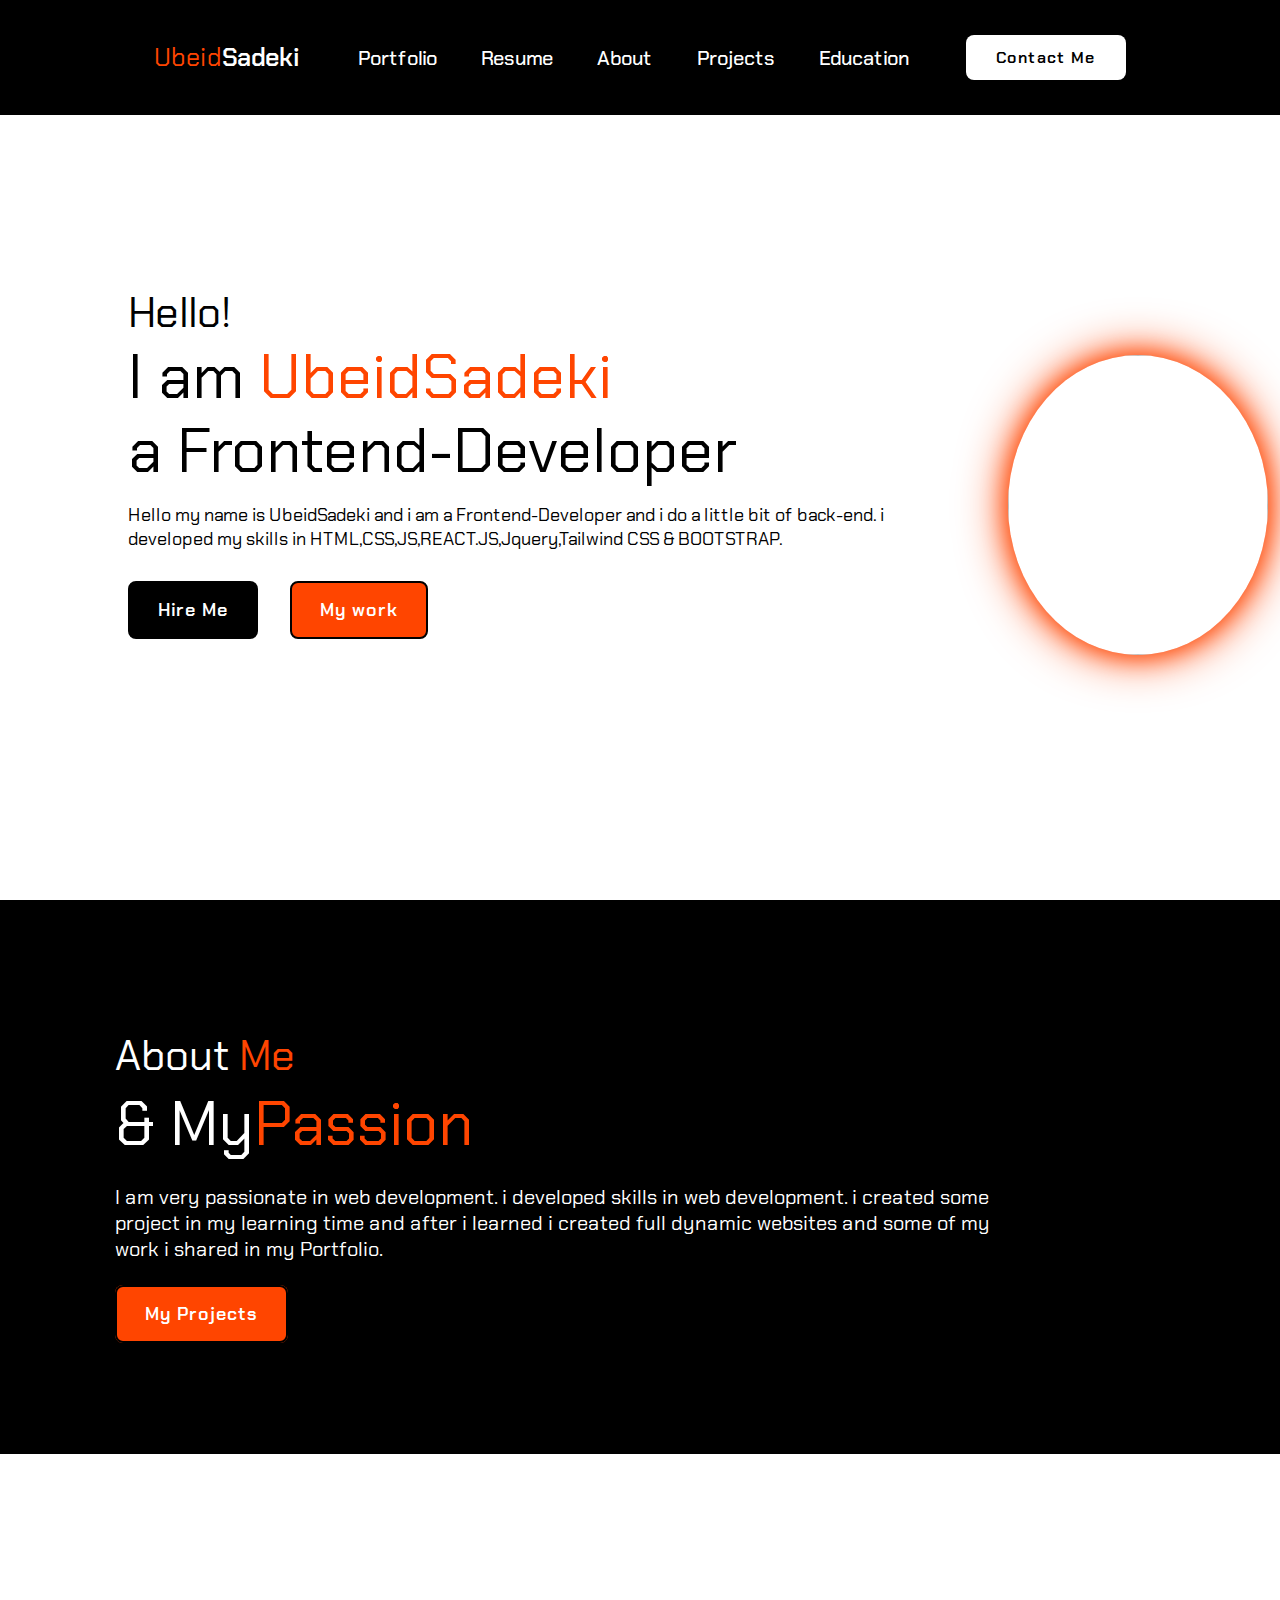
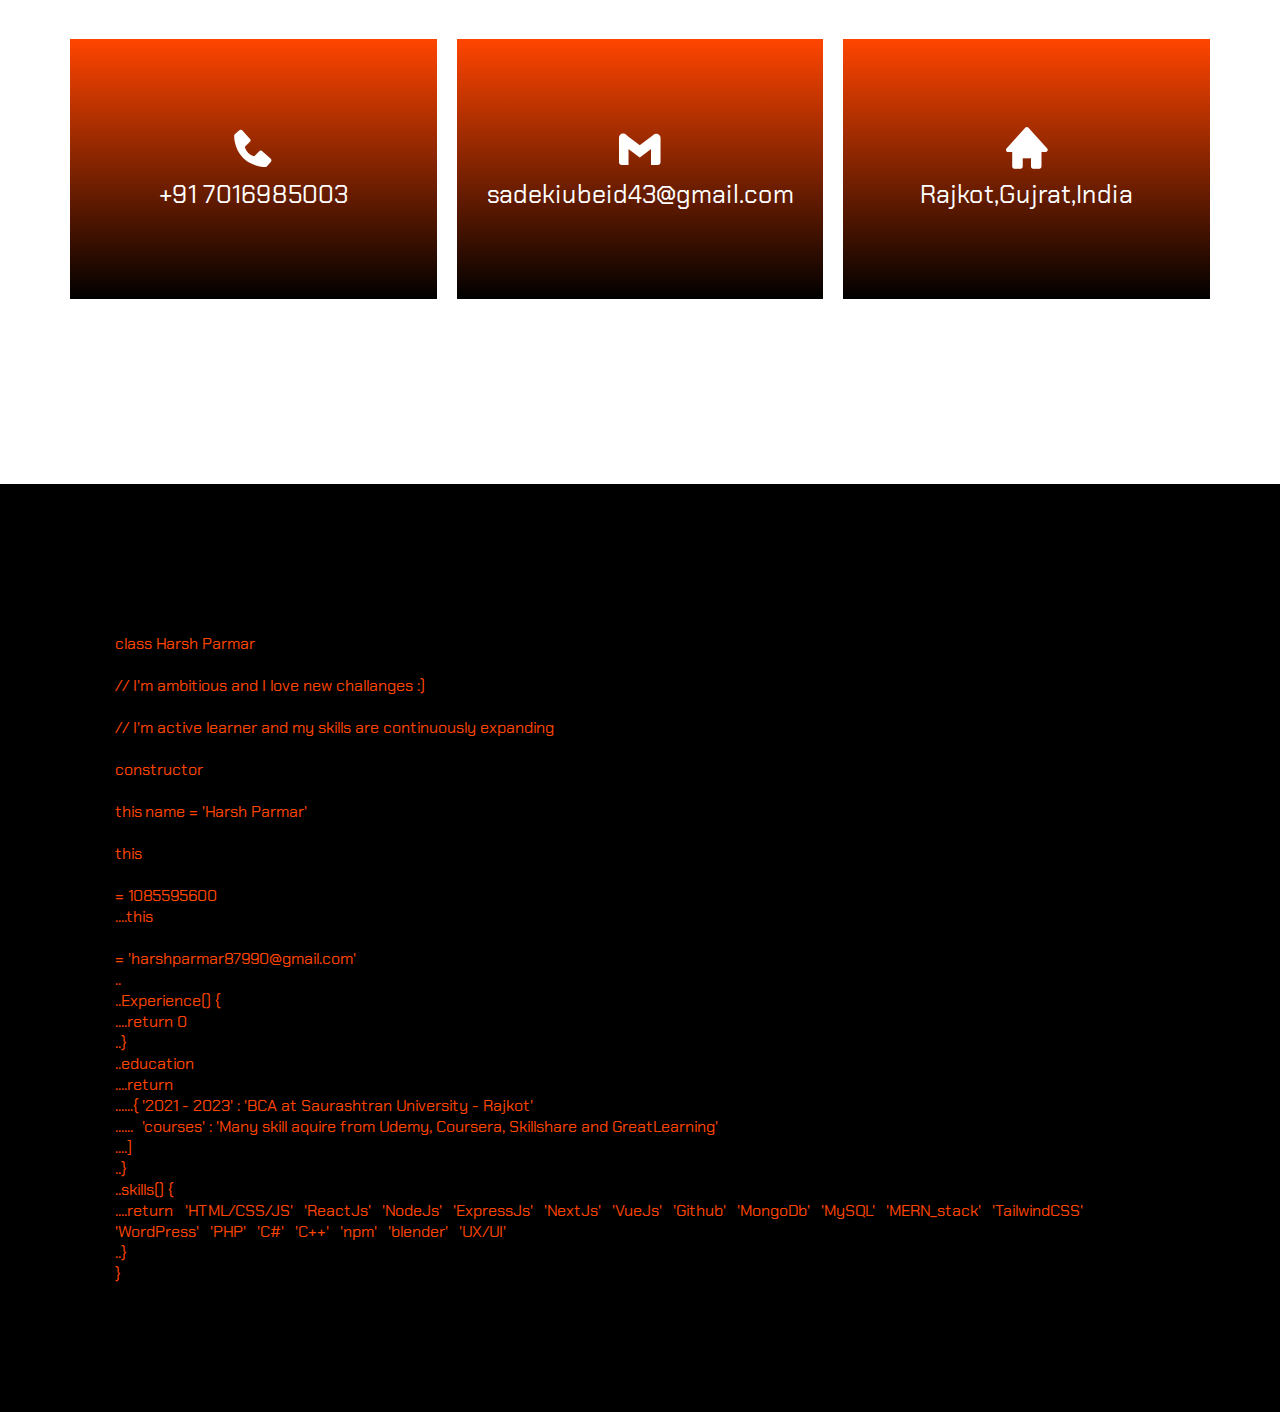
==== index.html @ cae88c16 "My Portfolio" ====
<!DOCTYPE html>
<html lang="en">
<head>
    <meta charset="UTF-8">
    <meta name="viewport" content="width=device-width, initial-scale=1.0">
    <title>My Portfolio</title>
    <link rel="stylesheet" href="style.css">
    <script src="index.js"></script>

<!-- google fonts link -->
    <link rel="preconnect" href="https://fonts.googleapis.com">
    <link rel="preconnect" href="https://fonts.gstatic.com" crossorigin>
    <link href="https://fonts.googleapis.com/css2?family=Chakra+Petch:ital,wght@0,300;0,400;0,500;0,600;0,700;1,300;1,400;1,500;1,600;1,700&family=M+PLUS+Rounded+1c&display=swap" rel="stylesheet">

<!-- Boxicons link for css -->
    <link href='https://unpkg.com/boxicons@2.1.4/css/boxicons.min.css' rel='stylesheet'>
</head>
<body>
 

<!-- header content -->
    <header class="header">
        

        <a href="#" class="logo"><span>Ubeid</span>Sadeki</a>

        <nav class="navbar">
            <a href="Index.html">Portfolio</a>
            <a href="#">Resume</a>
            <a href="#">About </a>
            <a href="#">Projects</a>
            <a href="#">Education</a>
        </nav>
            <a href="#contact-me"  class="contactme">Contact Me</a>
    </header>


<!-- Body content section 1 -->
    <section class="home">
        <div class="home-content">

            <h3>Hello!</h3>

            <h1>I am<span> UbeidSadeki <br></span> a Frontend-Developer</h1>

            <p>Hello my name is UbeidSadeki and i am a Frontend-Developer and i do a little bit of back-end. i developed my skills in HTML,CSS,JS,REACT.JS,Jquery,Tailwind CSS & BOOTSTRAP.  </p>


            <div class="btn-box">
                <button class="btn-1">Hire Me</button>
                <button class="btn-2">My work</button>
            </div>
            

            <div class="img-box">
                <img src="2222.jpg" alt="" >
            </div>

        </div>
    </section>
   
    
<!-- body content section 2 -->
    <section class="about">
            <div class="about-content">
                <h2 class="heading">About <span>Me</span></h2>
                <h3>& My<span>Passion</span></h3>

                <p>I am very passionate in web development. i developed skills in web development. i created some 
                    project in my learning time and after i learned i created full dynamic websites and some of my work i shared in my Portfolio.
                </p>

                <a href="#" class="btn-2">My Projects</a>
            </div>`
    </section>

<!-- body content section 3 -->
    <section id="contact">
 
       <div class="contact-info">
        <div class="card-icon"><i id="icon" class='bx bxs-phone'></i>
        <p>+91 7016985003</p></div>
        <div class="card-icon"><i id="icon" class='bx bxl-gmail'></i>
        <p>sadekiubeid43@gmail.com</p></div>
        <div class="card-icon"><i  id="icon" class='bx bxs-home'></i>
        <p>Rajkot,Gujrat,India </p></div>
       </div>
       

    </section>


<!-- footer content -->
    <!-- <footer class="footer">
    <div class="social">
        <a target="_blank" href="https://www.instagram.com/ubeid_sadeki99"><i class='bx bxl-instagram' ></i></a>
        <a target="_blank" href="https://www.facebook.com/ubeid.sadeki.180"><i class='bx bxl-facebook-circle' ></i></a>
        <a target="_blank" href="https://www.linkedin.com/Ubeid Sadeki"><i class='bx bxl-linkedin-square' ></i></a>
        <a target="_blank" href="https://www.github.com/Ubeid99"><i class='bx bxl-github' ></i></a>
    </div>


    <ul>
        <li><a href="#">Resume</a></li>
        <li><a href="#">Experience</a></li>
        <li><a href="#">Projects</a></li>
        <li><a href="#">Education</a></li>
    </ul>

knowledge content
    <p class="copyright">30 / 7 / 2024 &copy;copyrighted by UbeidSadeki</p>
    </footer> -->

    <section class="about night" style="height:fit-content">
        <div class="about-container">
            <div class="content">
                <div class="line"></div>
                <div id="about" class="title">
                    About/&gt;
                </div>
                <div class="screen">
                    <div data-line="01" class="code">
                        <span class="methods">class</span>
                        <span class="props">Harsh Parmar</span> {
                    </div>
                    <div data-line="02" class="code">
                        <div class="dot">..</div><span class="comment">// I'm ambitious and I love new challanges
                            :)</span>
                    </div>
                    <div data-line="03" class="code">
                        <div class="dot">..</div><span class="comment">// I'm active learner and my skills are
                            continuously expanding</span>
                    </div>
                    <div data-line="04" class="code">
                        <div class="dot">..</div><span class="methods">constructor</span>() {
                    </div>
                    <div data-line="05" class="code">
                        <div class="dot">....</div><span class="scope">this</span>.<span class="prop2">name</span>
                        <span class="scope">=</span>
                        <span class="string">'Harsh Parmar'</span>
                    </div>
                    <div data-line="06" class="code">
                        <div class="dot">....</div><span class="scope">this</span>.<div class="prop2">
                            dayOfBirthTimeStamp</div>
                        <span class="scope">=</span>
                        <span class="number">1085595600</span>
                    </div>
                    <div data-line="07" class="code">
                        <span class="dot">....</span><span class="scope">this</span>.<div class="prop2">email</div>
                        <span class="scope">=</span>
                        <span class="string">'harshparmar87990@gmail.com'</span>
                    </div>
                    <div data-line="08" class="code">
                        <span class="dot">..</span>}
                    </div>
                    <div data-line="09" class="code">
                        <span class="dot">..</span><span class="props">Experience</span><span>() {</span>
                    </div>
                    <div data-line="10" class="code">
                        <span class="dot">....</span><span class="methods">return</span>
                        <span>0</span>
                    </div>
                    <div data-line="11" class="code">
                        <span class="dot">..</span><span>}</span>
                    </div>
                    <div data-line="12" class="code">
                        <span class="dot">..</span><span class="props">education</span>() {
                    </div>
                    <div data-line="13" class="code">
                        <span class="dot">....</span><span class="methods">return</span> [
                    </div>
                    <div data-line="14" class="code">
                        <span class="dot">......</span><span>{</span> <span class="string">'2021 - 2023'</span>
                        <span>:</span> <span class="string">'BCA at Saurashtran University - Rajkot'</span> }
                    </div>
                    <div data-line="15" class="code">
                        <span class="dot">......</span>{ <span class="string">'courses'</span> <span>:</span> <span class="string">'Many skill aquire from Udemy, Coursera, Skillshare and
                            GreatLearning'</span> }
                    </div>
                    <div data-line="16" class="code">
                        <span class="dot">....</span><span>]</span>
                    </div>
                    <div data-line="17" class="code">
                        <span class="dot">..</span><span>}</span>
                    </div>
                    <div data-line="18" class="code">
                        <span class="dot">..</span><span class="props">skills() {</span>
                    </div>
                    <div data-line="19" class="code">
                        <span class="dot">....</span><span class="methods">return</span> [ <span class="string">'HTML/CSS/JS'</span> , <span class="string">'ReactJs'</span> , <span class="string">'NodeJs'</span> , <span class="string">'ExpressJs'</span> , <span class="string">'NextJs'</span> , <span class="string">'VueJs'</span> , <span class="string">'Github'</span> , <span class="string">'MongoDb'</span> , <span class="string">'MySQL'</span> , <span class="string">'MERN_stack'</span> , <span class="string">'TailwindCSS'</span> , <span class="string">'WordPress'</span> , <span class="string">'PHP'</span> , <span class="string">'C#'</span> , <span class="string">'C++'</span> , <span class="string">'npm'</span> , <span class="string">'blender'</span> , <span class="string">'UX/UI'</span> , <span class="cursor"></span> ]
                    </div>
                    <div data-line="20" class="code">
                        <span class="dot">..</span><span>}</span>
                    </div>
                    <div data-line="21" class="code">
                        <span>}</span>
                    </div>
                </div>
            </div>
        </div>
    </section>
    

</body>
</html>
---- style.css ----
*{
    margin: 0;
    padding: 0;
    box-sizing: border-box;
    font-family: "Chakra Petch", sans-serif;
    font-weight: 400;
    font-style: normal;
    text-decoration: none;
    list-style: none;
}


/* header content */
.header{
    position: fixed;
    top: 0;
    left: 0;
    width: 100%;
    padding: 35px 12%;
    background-color: rgb(0, 0, 0);
    backdrop-filter: blue(10px);
    display: flex;
    justify-content: space-between;
    align-items: center;
    z-index: 100;
}
.logo{
    font-size: 25px;
    color: white;
    font-weight: 600;
    transition: 0.3s ease;
}
.logo:hover{
    color: orangered;
    text-shadow: 0 0 25px orangered,
                 0 0 50px orangered;
    transform: scale(1.1);          
}


/* span for navbar */
span{
    color: orangered;
}

.navbar a{
    font-size: 20px;
    font-weight: 500;
    color: white;
    margin: 0 20px;
    border-bottom: 3px solid transparent;
    transition: 0.3s ease;
}

.navbar a:hover,
.navbar a.active{
    color: orangered;
    border-bottom: 3px solid orangered;
}


/* body content section 1 */
.contactme{
    padding: 10px 28px;
    background-color: white;
    color: black;
    font-size: 16px;
    border: 2px solid transparent;
    border-radius: 8px;
    letter-spacing: 1px;
    font-weight: 600;
    transition: 0.3s ease;
}
.contactme:hover{
    background-color: orangered;
    box-shadow: 0 0 25px orangered;
    color: white;
}
.home{
    width: 100%;
    min-height: 100vh;
    background: white;
    align-items: center;
    gap: 7em;
    padding: 120px 10% 0;
    display: flex;  
}
.home-content{
    max-width: 800px;
}
.home-content h3{
    font-size: 42px;
}
.home-content h1{
    font-size: 62px;
    line-height: 1.2;
}
.home-content p{
    font-size: 18px;
    margin: 15px 0 30px;
}
.btn-box{
    width: 345px;
    gap: 2em;
    display: flex;
}
.btn-1{
    padding: 15px 28px;
    background-color: black;
    color: white;
    border: 2px solid transparent;
    border-radius: 8px;
    font-size: 18px;
    letter-spacing: 1px;
    font-weight: 600;
    transition: 0.3 ease;
    cursor: pointer;
}
.btn-1:hover{
    background-color: white;
    color: black;
    border: 2px solid black;
}
.btn-2{
    padding: 15px 28px;
    background-color: orangered;
    color: white;
    border: 2px solid black;
    border-radius: 8px;
    font-size: 18px;
    letter-spacing: 1px;
    font-weight: 600;
    transition: 0.3 ease;
    cursor: pointer;
}
.btn-2:hover{
    background-color: white;
    color: orangered;
}
img{
    height: 300px;
    width: 300px;
    margin: 10%;
    margin-left: 110%;
    margin-top: -70%;
}
.img-box img{
    border-radius: 50%;
    width:260px;
    position: relative;
    box-shadow: 0 0 25px orangered,
                0 0 50px orangered;  
}


/* scrollbar css */
::-webkit-scrollbar{
    width: 10px;
}
::-webkit-scrollbar-thumb{
    background-color: orangered;
}
::-webkit-scrollbar-track{
    background-color: rgba(0, 0, 0, 0.6);
    width:50px ;
}



/* body content section 2 */
.about{
    display: flex;
    justify-content: center;
    align-items: center;
    padding: 10% 9%;
    gap: 10em;
    background-color: black;      
}

.about-content h2{
    text-align: left;
    color: white;
    font-size: 42px;
}
.about-content h3{
    color: white;
    font-size: 62px;
}
.about-content p{
    color: white;
    font-size: 20px;
    margin: 1em 0 2em;
}

/* footer content */
.footer{
    position: relative;
    bottom: 0;
    width: 100%;
    padding: 40px 0;
    background-color: black;   
}
.footer .social{
    text-align: center;
    padding-bottom: 25px;
    color: white;
}
.footer .social a{
    font-size: 24px;
    color: white;
    border: 2px solid orangered;
    width: 40px;
    height: 40px;
    line-height: 38px;
    display: inline-block;
    text-align: center;
    border-radius: 50%;
    margin: 0 8px;
    box-shadow: 0 0 10px orangered, 0 0 10px orangered;
    transition: 0.3s ease;
}
.footer .social a:hover{
    transform: scale(1.2) translateY(-10px);
    color: orangered;
    border: 2px solid orangered;
}

#contact{
    background: white;
    min-height: 70vh;
    display: flex;
    align-items: center;
    justify-content: center;
    font-size: 25px;
    
}

.contact-info{
    display: flex;
    width: 100%;
    max-width: 1200px;
    align-items: center;
    justify-content: center;
    padding: 0 20px;
    
   
}

.card-icon{
    background-image: linear-gradient(orangered,black);
    /* background:orangered; */
    padding: 0 20px;
    margin: 0 10px;
    width: calc(33% - 10px);
    height: 260px;
    display: flex;
    flex-direction: column;
    justify-content: center;
    align-items: center;
    color: white;
}

#icon{
    font-size: 50px;
    background-color: none ;
    width: 50px;
    height: 50px;
    text-align: center; 
    line-height: 40px !important;
    border-radius: 50%;
    transition: 0.3s ease-in-out;
     
}

.card-icon:hover #icon{
    background: none;
    color: whitesmoke;
    transform: scale(1.6);
}



/* footer ul */
.footer ul{
    margin-top: 0;
    padding: 0;
    font-size: 18px;
    margin-bottom: 0;
    line-height: 1.6;
    text-align: center;
}

.footer ul li a{
    color: white;
    border-bottom: 3px solid transparent;
    transition: 0.3s ease;
}

.footer ul li a:hover{
     border-bottom: 3px solid orangered;
}

.footer ul li{
    display: inline-block;
    padding: 0 15px;
}


/* knowledge content */
.footer .copyright{
    margin-top: 15px;
    text-align: center;
    font-size: 12px;
    color: white;
}

.about2{
    background-color: black;
    height: 700px;
    width: 100%;
}
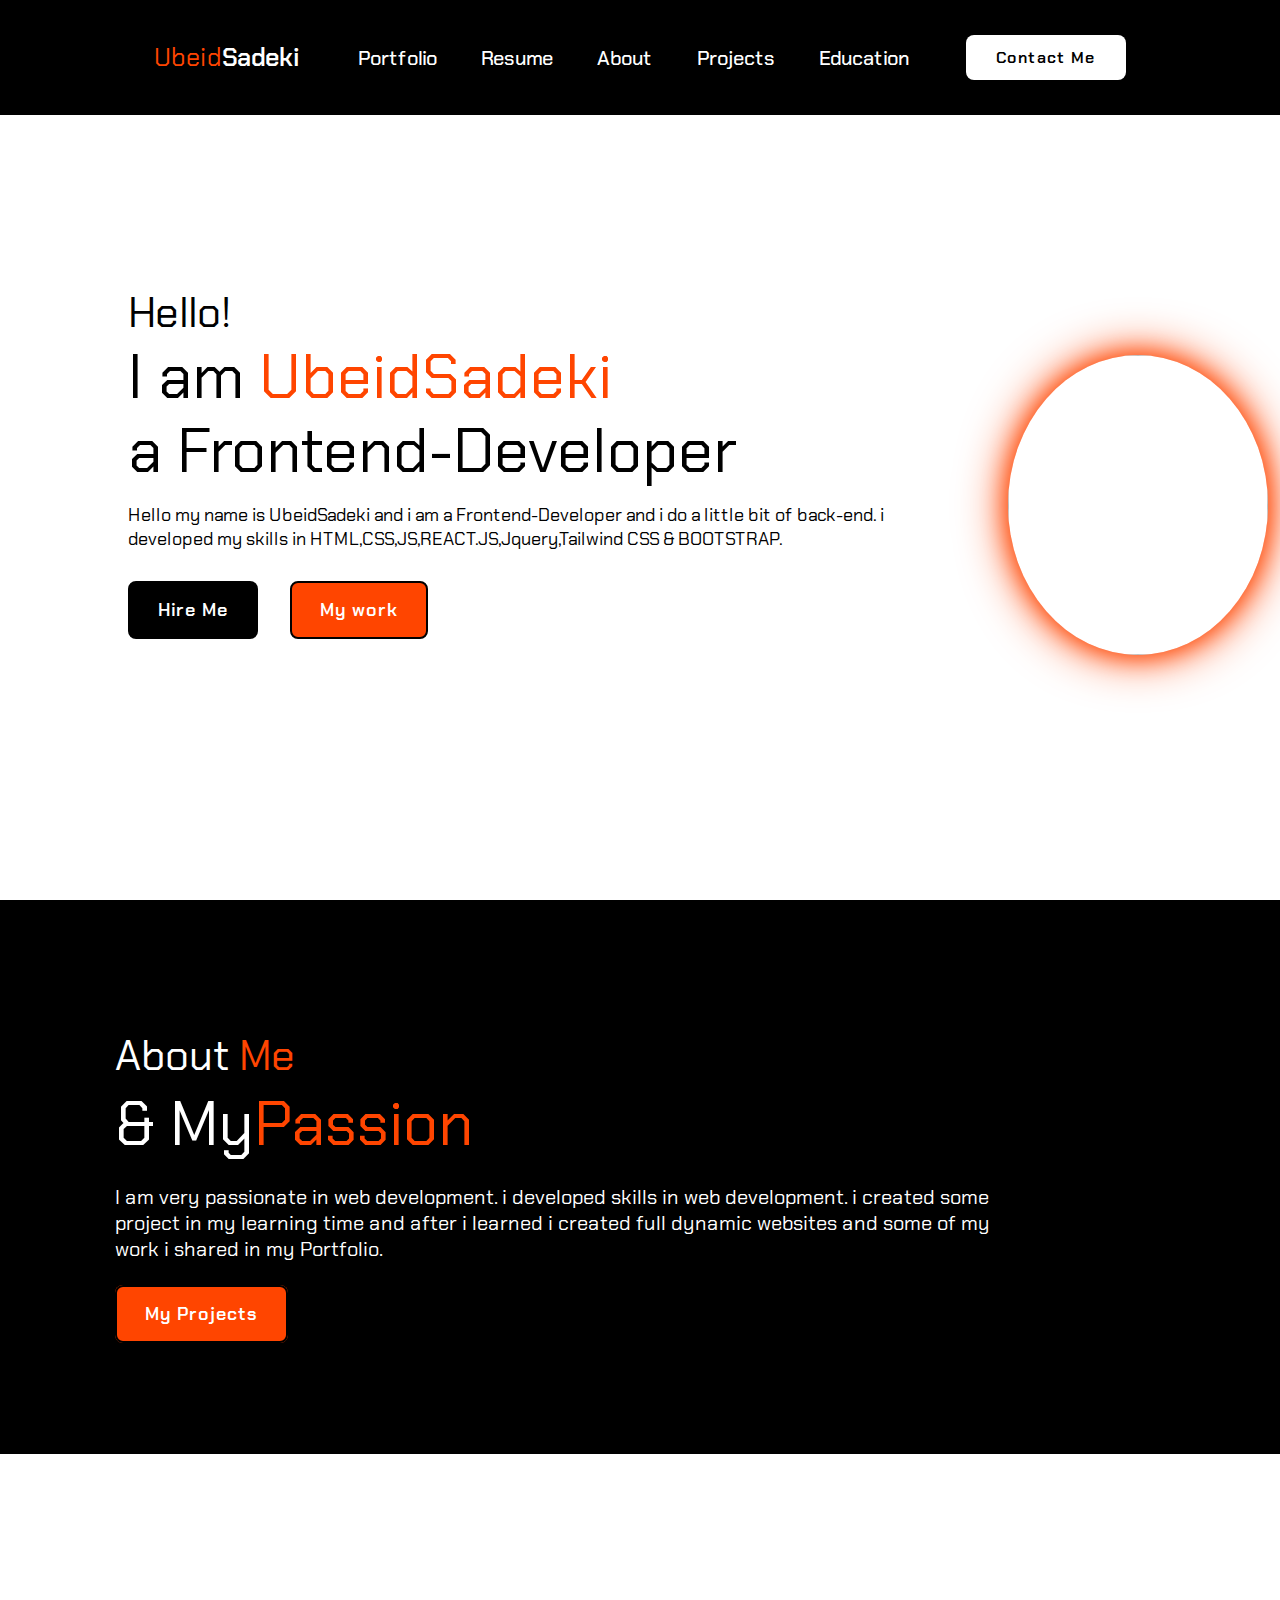
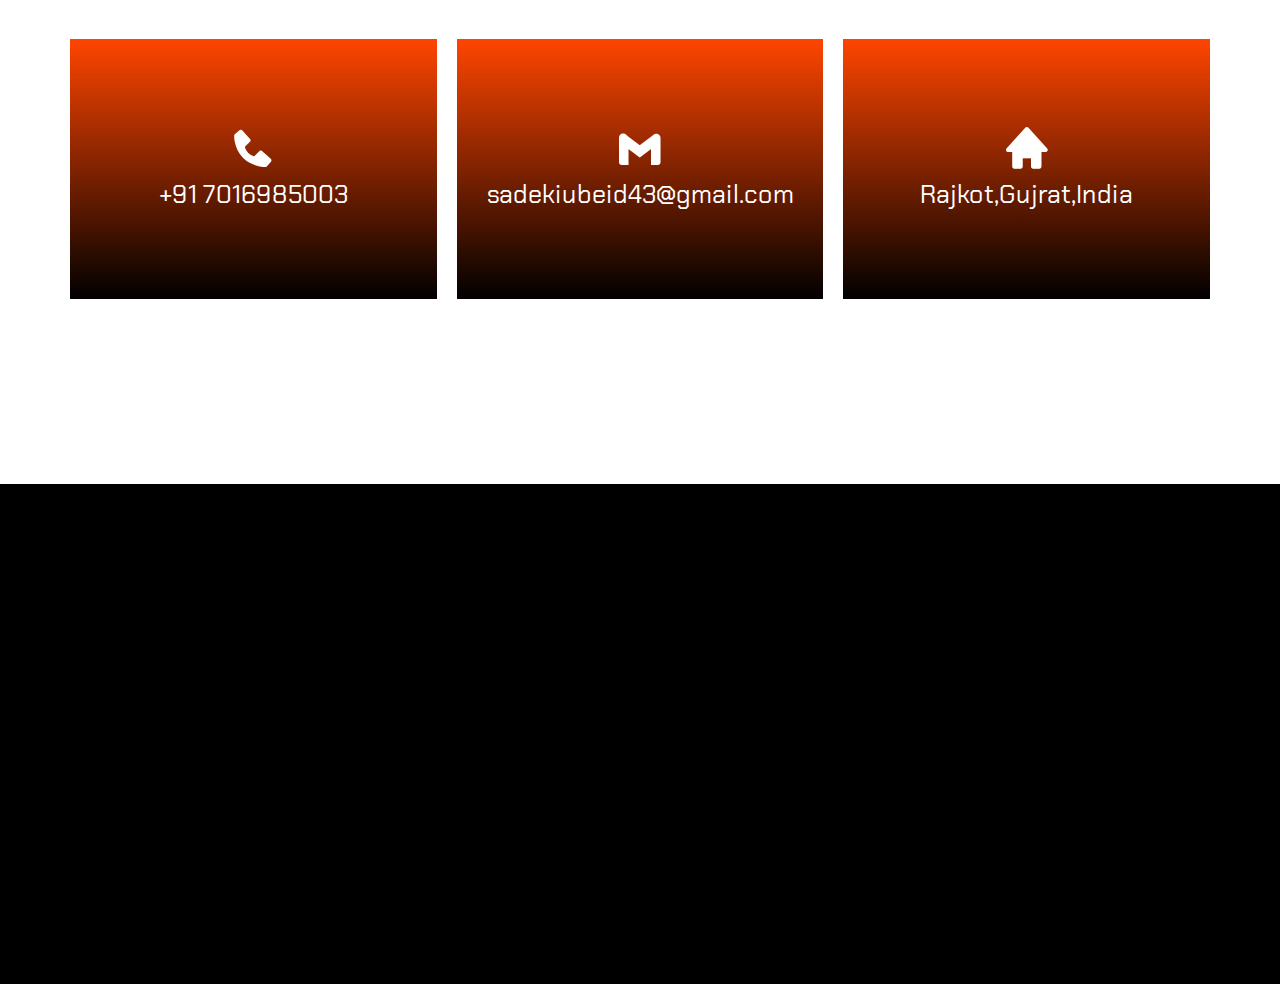
==== commit c7e65e0f: "My Portfolio Up" ====
--- a/index.html
+++ b/index.html
@@ -91,7 +91,7 @@
 
 
 <!-- footer content -->
-    <!-- <footer class="footer">
+     <!-- <footer class="footer"> 
     <div class="social">
         <a target="_blank" href="https://www.instagram.com/ubeid_sadeki99"><i class='bx bxl-instagram' ></i></a>
         <a target="_blank" href="https://www.facebook.com/ubeid.sadeki.180"><i class='bx bxl-facebook-circle' ></i></a>
@@ -105,101 +105,15 @@
         <li><a href="#">Experience</a></li>
         <li><a href="#">Projects</a></li>
         <li><a href="#">Education</a></li>
-    </ul>
+    </ul> -->
 
-knowledge content
-    <p class="copyright">30 / 7 / 2024 &copy;copyrighted by UbeidSadeki</p>
-    </footer> -->
+ <!-- knowledge content -->
+    <!-- <p class="copyright">30 / 7 / 2024 &copy;copyrighted by UbeidSadeki</p> -->
+    <!-- </footer>   -->
 
-    <section class="about night" style="height:fit-content">
-        <div class="about-container">
-            <div class="content">
-                <div class="line"></div>
-                <div id="about" class="title">
-                    About/&gt;
-                </div>
-                <div class="screen">
-                    <div data-line="01" class="code">
-                        <span class="methods">class</span>
-                        <span class="props">Harsh Parmar</span> {
-                    </div>
-                    <div data-line="02" class="code">
-                        <div class="dot">..</div><span class="comment">// I'm ambitious and I love new challanges
-                            :)</span>
-                    </div>
-                    <div data-line="03" class="code">
-                        <div class="dot">..</div><span class="comment">// I'm active learner and my skills are
-                            continuously expanding</span>
-                    </div>
-                    <div data-line="04" class="code">
-                        <div class="dot">..</div><span class="methods">constructor</span>() {
-                    </div>
-                    <div data-line="05" class="code">
-                        <div class="dot">....</div><span class="scope">this</span>.<span class="prop2">name</span>
-                        <span class="scope">=</span>
-                        <span class="string">'Harsh Parmar'</span>
-                    </div>
-                    <div data-line="06" class="code">
-                        <div class="dot">....</div><span class="scope">this</span>.<div class="prop2">
-                            dayOfBirthTimeStamp</div>
-                        <span class="scope">=</span>
-                        <span class="number">1085595600</span>
-                    </div>
-                    <div data-line="07" class="code">
-                        <span class="dot">....</span><span class="scope">this</span>.<div class="prop2">email</div>
-                        <span class="scope">=</span>
-                        <span class="string">'harshparmar87990@gmail.com'</span>
-                    </div>
-                    <div data-line="08" class="code">
-                        <span class="dot">..</span>}
-                    </div>
-                    <div data-line="09" class="code">
-                        <span class="dot">..</span><span class="props">Experience</span><span>() {</span>
-                    </div>
-                    <div data-line="10" class="code">
-                        <span class="dot">....</span><span class="methods">return</span>
-                        <span>0</span>
-                    </div>
-                    <div data-line="11" class="code">
-                        <span class="dot">..</span><span>}</span>
-                    </div>
-                    <div data-line="12" class="code">
-                        <span class="dot">..</span><span class="props">education</span>() {
-                    </div>
-                    <div data-line="13" class="code">
-                        <span class="dot">....</span><span class="methods">return</span> [
-                    </div>
-                    <div data-line="14" class="code">
-                        <span class="dot">......</span><span>{</span> <span class="string">'2021 - 2023'</span>
-                        <span>:</span> <span class="string">'BCA at Saurashtran University - Rajkot'</span> }
-                    </div>
-                    <div data-line="15" class="code">
-                        <span class="dot">......</span>{ <span class="string">'courses'</span> <span>:</span> <span class="string">'Many skill aquire from Udemy, Coursera, Skillshare and
-                            GreatLearning'</span> }
-                    </div>
-                    <div data-line="16" class="code">
-                        <span class="dot">....</span><span>]</span>
-                    </div>
-                    <div data-line="17" class="code">
-                        <span class="dot">..</span><span>}</span>
-                    </div>
-                    <div data-line="18" class="code">
-                        <span class="dot">..</span><span class="props">skills() {</span>
-                    </div>
-                    <div data-line="19" class="code">
-                        <span class="dot">....</span><span class="methods">return</span> [ <span class="string">'HTML/CSS/JS'</span> , <span class="string">'ReactJs'</span> , <span class="string">'NodeJs'</span> , <span class="string">'ExpressJs'</span> , <span class="string">'NextJs'</span> , <span class="string">'VueJs'</span> , <span class="string">'Github'</span> , <span class="string">'MongoDb'</span> , <span class="string">'MySQL'</span> , <span class="string">'MERN_stack'</span> , <span class="string">'TailwindCSS'</span> , <span class="string">'WordPress'</span> , <span class="string">'PHP'</span> , <span class="string">'C#'</span> , <span class="string">'C++'</span> , <span class="string">'npm'</span> , <span class="string">'blender'</span> , <span class="string">'UX/UI'</span> , <span class="cursor"></span> ]
-                    </div>
-                    <div data-line="20" class="code">
-                        <span class="dot">..</span><span>}</span>
-                    </div>
-                    <div data-line="21" class="code">
-                        <span>}</span>
-                    </div>
-                </div>
-            </div>
-        </div>
-    </section>
-    
-
+        <section class="about2">
+           <h2>Hello</h2>
+        </section>
+       
 </body>
 </html>--- a/style.css
+++ b/style.css
@@ -316,6 +316,8 @@
 
 .about2{
     background-color: black;
-    height: 700px;
-    width: 100%;
-}+    height: 500px;
+    width: 100%;    
+}
+
+
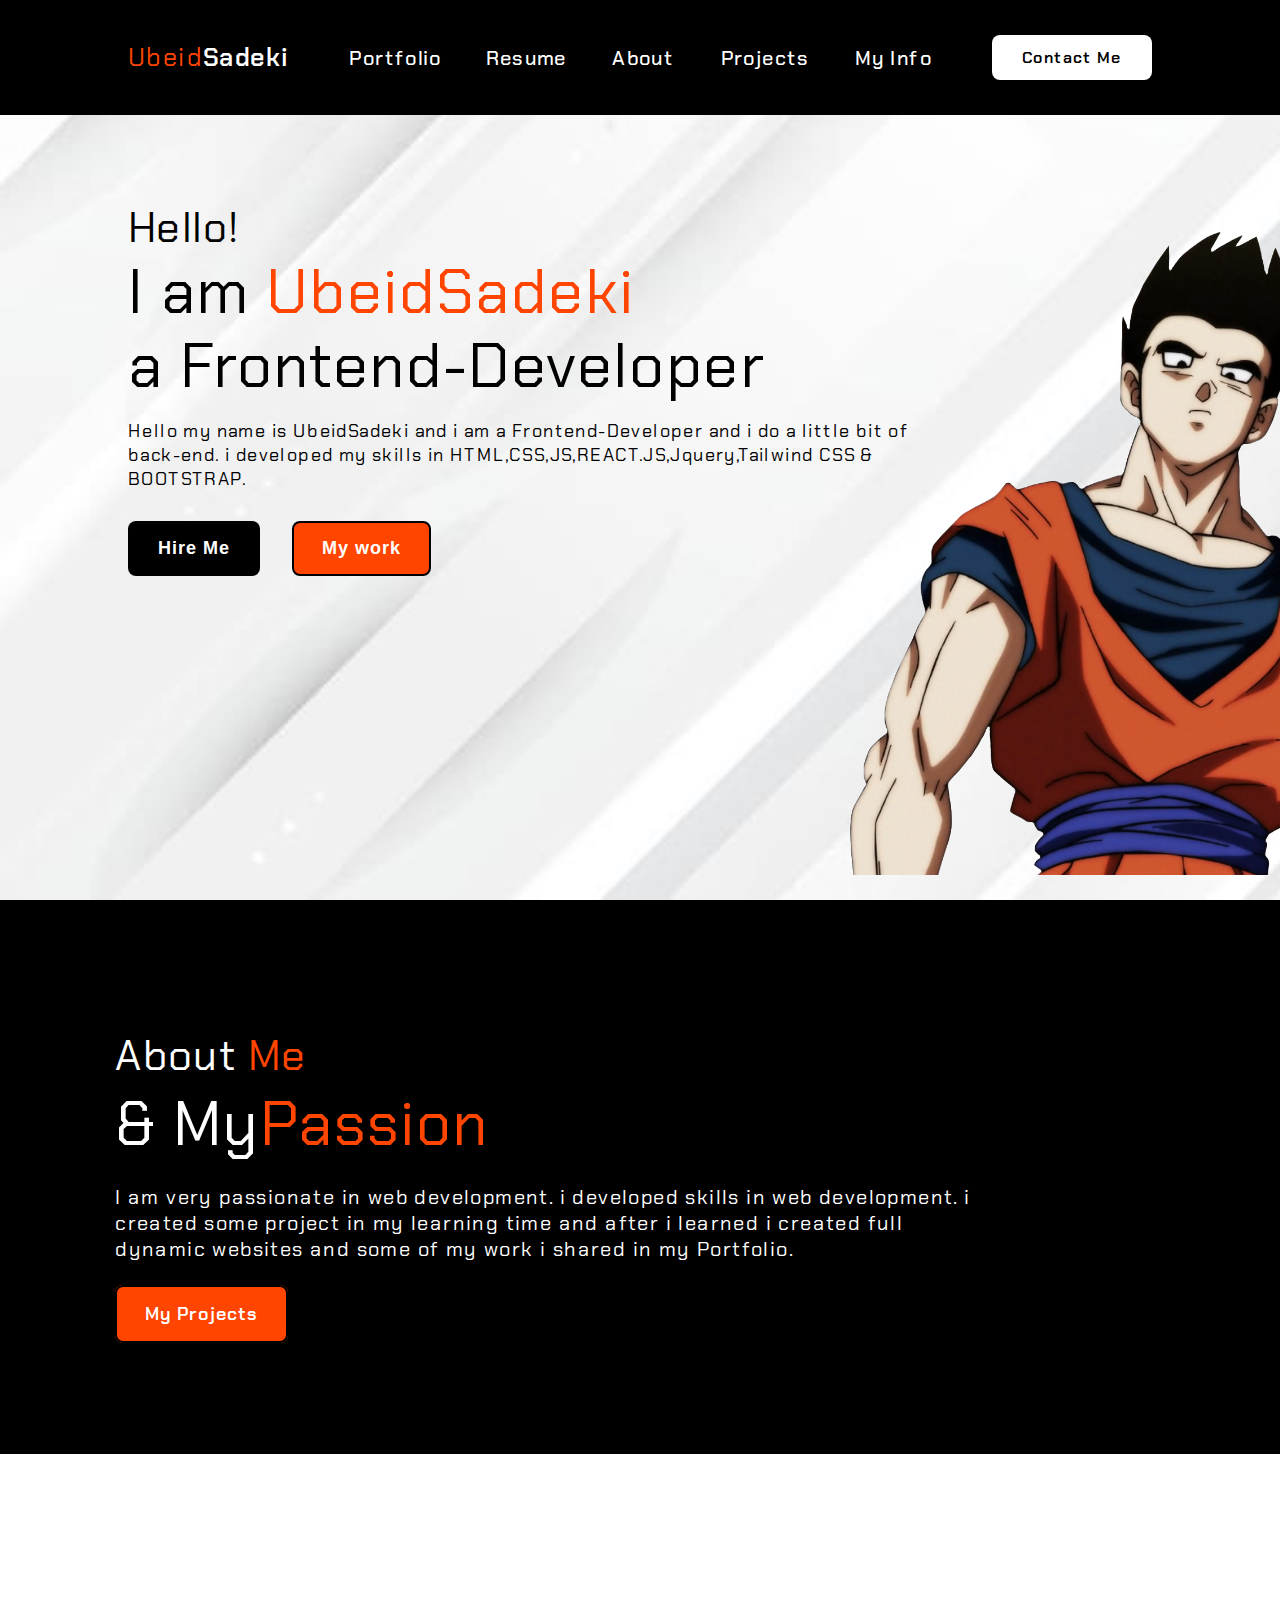
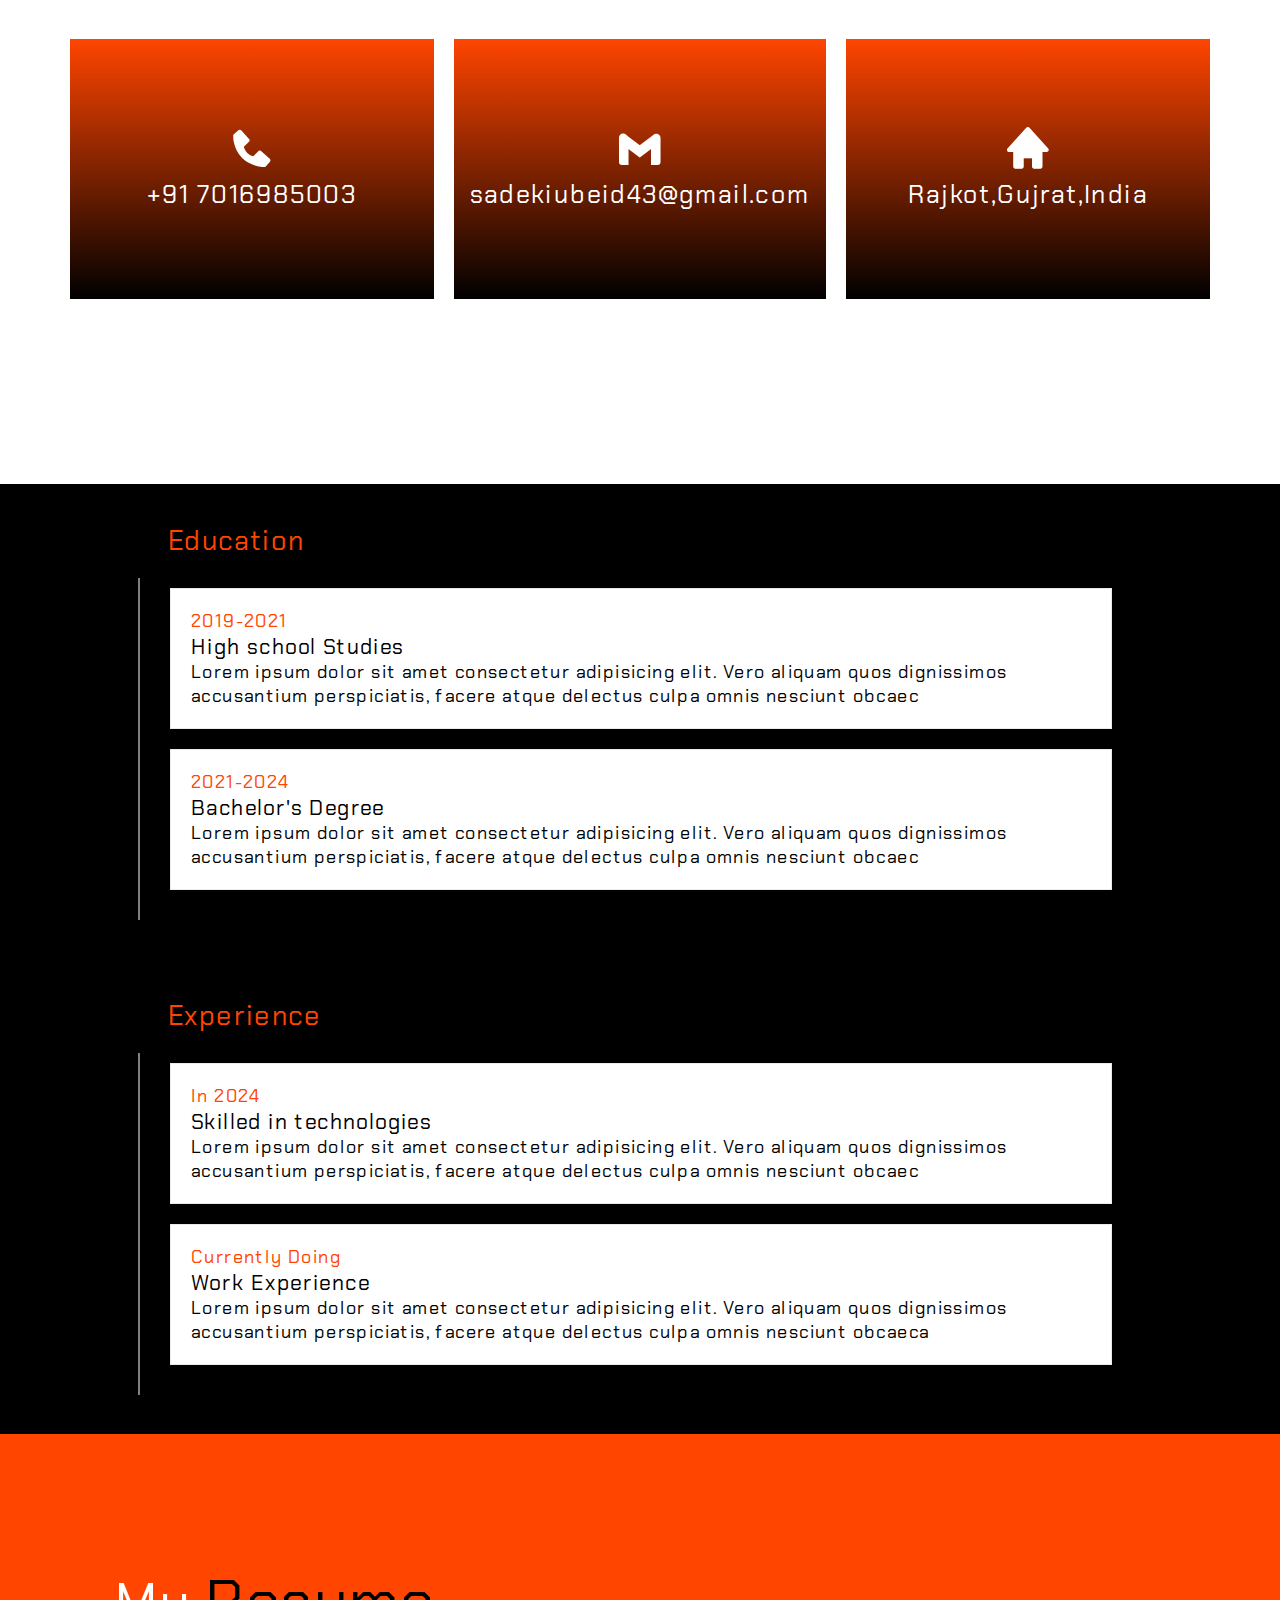
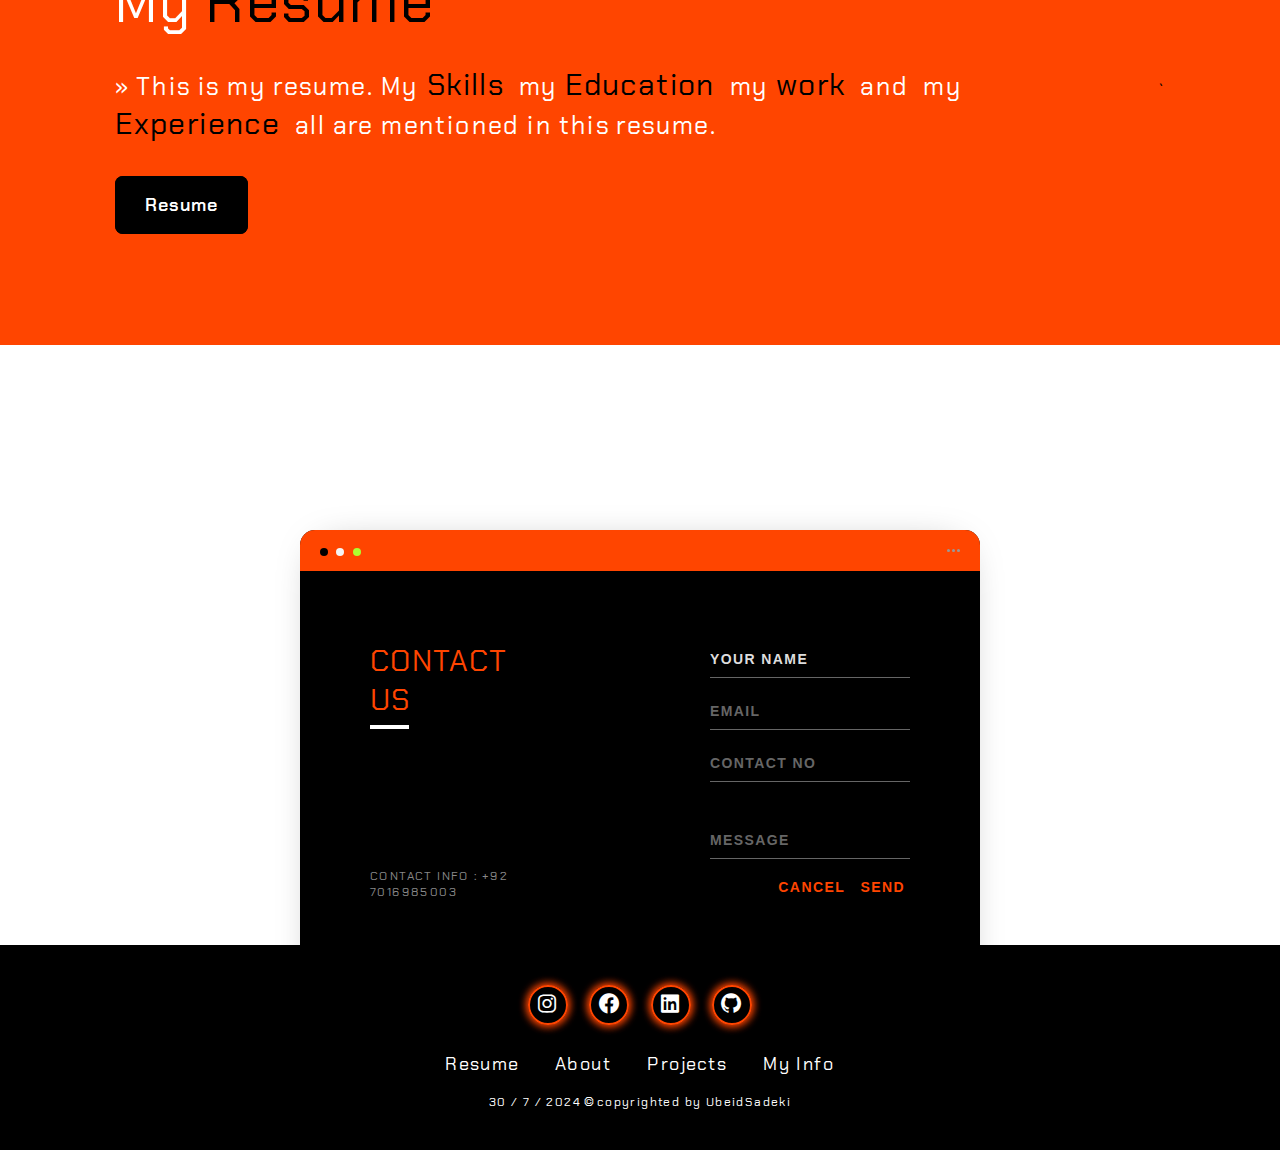
==== commit 73bd39cb: "Modified files" ====
--- a/index.html
+++ b/index.html
@@ -26,12 +26,13 @@
 
         <nav class="navbar">
             <a href="Index.html">Portfolio</a>
-            <a href="#">Resume</a>
-            <a href="#">About </a>
+            <a href="#second">Resume</a>
+            <a href="#aboutto">About </a>
             <a href="#">Projects</a>
-            <a href="#">Education</a>
+            <a href="#btna">My Info</a>
+        
         </nav>
-            <a href="#contact-me"  class="contactme">Contact Me</a>
+            <a href="#contactform"  class="contactme">Contact Me</a>
     </header>
 
 
@@ -47,21 +48,18 @@
 
 
             <div class="btn-box">
-                <button class="btn-1">Hire Me</button>
+                <a href="#btna"><button class="btn-1">Hire Me</button></a>
                 <button class="btn-2">My work</button>
             </div>
-            
-
-            <div class="img-box">
-                <img src="2222.jpg" alt="" >
-            </div>
+           
+           <img src="img/gohan.png" alt="no image" style="height: 650px; width: 550px; margin-left: 90%; margin-top: -350px; border: 1px solid transparent;" >
 
         </div>
     </section>
    
     
 <!-- body content section 2 -->
-    <section class="about">
+    <section class="about" >
             <div class="about-content">
                 <h2 class="heading">About <span>Me</span></h2>
                 <h3>& My<span>Passion</span></h3>
@@ -70,7 +68,7 @@
                     project in my learning time and after i learned i created full dynamic websites and some of my work i shared in my Portfolio.
                 </p>
 
-                <a href="#" class="btn-2">My Projects</a>
+                <a href="#" class="btn-2" id="btna">My Projects</a>
             </div>`
     </section>
 
@@ -89,31 +87,139 @@
 
     </section>
 
-
-<!-- footer content -->
-     <!-- <footer class="footer"> 
+    <!-- about section for education and Experience -->
+        <section class="education" id="aboutto">
+
+            <div class="container">
+            <main class="row">
+                
+                <section class="col">
+              <header class="title">
+                <h2>Education</h2>
+              </header>
+              <div class="contents">
+              <div class="box">
+                <h4 style="color: orangered;">2019-2021</h4>
+                <h3>High school Studies</h3>
+                <p>Lorem ipsum dolor sit amet consectetur adipisicing elit. Vero aliquam quos dignissimos accusantium perspiciatis, facere atque delectus culpa omnis nesciunt obcaec</p>
+              </div>
+
+              <div class="box">
+                <h4 style="color: orangered;">2021-2024</h4>
+                <h3>Bachelor's Degree</h3>
+                <p>Lorem ipsum dolor sit amet consectetur adipisicing elit. Vero aliquam quos dignissimos accusantium perspiciatis, facere atque delectus culpa omnis nesciunt obcaec</p>
+              </div>
+              </div>
+            </section>
+        </div>
+
+        <div class="container">
+            <main class="row">
+                <section class="col">
+              <header class="title">
+                <h2>Experience</h2>
+              </header>
+             
+              <div class="contents">
+              <div class="box">
+                <h4 style="color: orangered;">In 2024</h4>
+                <h3>Skilled in technologies</h3>
+                <p>Lorem ipsum dolor sit amet consectetur adipisicing elit. Vero aliquam quos dignissimos accusantium perspiciatis, facere atque delectus culpa omnis nesciunt obcaec</p>
+              </div>
+
+              <div class="box">
+                <h4 style="color: orangered;">Currently Doing</h4>
+                <h3>Work Experience</h3>
+                <p>Lorem ipsum dolor sit amet consectetur adipisicing elit. Vero aliquam quos dignissimos accusantium perspiciatis, facere atque delectus culpa omnis nesciunt obcaeca</p>
+              </div>
+            </div>
+            </section>
+            </main>
+        </div>    
+        </section> 
+        
+        
+        <section class="resume"  id="second">
+            <div class="resume2">
+                <h1 class="heading">My <span id="other">Resume</span></h1>
+               
+
+                <p style="font-size: 25px;"> &raquo; This is my resume. My<span id="change"> Skills</span>&nbsp; my <span id="change2"> Education</span>&nbsp; my <span id="change3"> work</span> &nbsp;and &nbsp;my <span id="change4"> Experience</span>&nbsp; all are mentioned in this resume.</p>
+                
+
+                <a href="#" class="btn-x" id="btna">Resume</a>
+            </div>`
+    </section>
+
+   
+    <section class="form">
+
+        <div class="background" id="contactform">
+            <div class="container">
+              <div class="screen">
+                <div class="screen-header">
+                  <div class="screen-header-left">
+                    <div class="screen-header-button close"></div>
+                    <div class="screen-header-button maximize"></div>
+                    <div class="screen-header-button minimize"></div>
+                  </div>
+                  <div class="screen-header-right">
+                    <div class="screen-header-ellipsis"></div>
+                    <div class="screen-header-ellipsis"></div>
+                    <div class="screen-header-ellipsis"></div>
+                  </div>
+                </div>
+                <div class="screen-body">
+                  <div class="screen-body-item left">
+                    <div class="app-title">
+                      <span>CONTACT</span>
+                      <span>US</span>
+                    </div>
+                    <div class="app-contact">CONTACT INFO : +92 7016985003</div>
+                  </div>
+                  <div class="screen-body-item">
+                    <div class="app-form">
+                      <div class="app-form-group">
+                        <input class="app-form-control" placeholder="NAME" value="Your Name">
+                      </div>
+                      <div class="app-form-group">
+                        <input class="app-form-control" placeholder="EMAIL">
+                      </div>
+                      <div class="app-form-group">
+                        <input class="app-form-control" placeholder="CONTACT NO">
+                      </div>
+                      <div class="app-form-group message">
+                        <input class="app-form-control" placeholder="MESSAGE">
+                      </div>
+                      <div class="app-form-group buttons">
+                        <button class="app-form-button">CANCEL</button>
+                        <button class="app-form-button">SEND</button>
+                      </div>
+                    </div>
+                  </div>
+                </div>
+              </div>      
+    </section>
+
+    <!-- footer content -->
+     <footer class="footer"> 
     <div class="social">
         <a target="_blank" href="https://www.instagram.com/ubeid_sadeki99"><i class='bx bxl-instagram' ></i></a>
         <a target="_blank" href="https://www.facebook.com/ubeid.sadeki.180"><i class='bx bxl-facebook-circle' ></i></a>
-        <a target="_blank" href="https://www.linkedin.com/Ubeid Sadeki"><i class='bx bxl-linkedin-square' ></i></a>
+        <a target="_blank" href="https://www.linkedin.com/in/ubeid-sadeki-93b568320/?lipi=urn%3Ali%3Apage%3Ad_flagship3_feed%3BSDu1mM9DSMO0OVAIWL9bSQ%3D%3D"><i class='bx bxl-linkedin-square' ></i></a>
         <a target="_blank" href="https://www.github.com/Ubeid99"><i class='bx bxl-github' ></i></a>
     </div>
 
 
     <ul>
-        <li><a href="#">Resume</a></li>
-        <li><a href="#">Experience</a></li>
+        <li><a href="#second">Resume</a></li>
+        <li><a href="#aboutto">About</a></li>
         <li><a href="#">Projects</a></li>
-        <li><a href="#">Education</a></li>
-    </ul> -->
+        <li><a href="#btna">My Info</a></li>
+    </ul> 
 
  <!-- knowledge content -->
-    <!-- <p class="copyright">30 / 7 / 2024 &copy;copyrighted by UbeidSadeki</p> -->
-    <!-- </footer>   -->
-
-        <section class="about2">
-           <h2>Hello</h2>
-        </section>
-       
-</body>
-</html>+    <p class="copyright">30 / 7 / 2024 &copy;copyrighted by UbeidSadeki</p>
+    </footer>  
+  </body>
+  </html>--- a/style.css
+++ b/style.css
@@ -8,6 +8,9 @@
     text-decoration: none;
     list-style: none;
 }
+html{
+    scroll-behavior: smooth;
+}
 
 
 /* header content */
@@ -16,13 +19,14 @@
     top: 0;
     left: 0;
     width: 100%;
-    padding: 35px 12%;
+    padding: 35px 10%;
     background-color: rgb(0, 0, 0);
     backdrop-filter: blue(10px);
     display: flex;
     justify-content: space-between;
     align-items: center;
     z-index: 100;
+   
 }
 .logo{
     font-size: 25px;
@@ -79,11 +83,11 @@
 .home{
     width: 100%;
     min-height: 100vh;
-    background: white;
+    background-image: url(img/back1.jpg); background-repeat: no-repeat; background-attachment: fixed; background-size: cover;
     align-items: center;
     gap: 7em;
-    padding: 120px 10% 0;
-    display: flex;  
+    padding: 200px 10% 0;
+   
 }
 .home-content{
     max-width: 800px;
@@ -137,21 +141,6 @@
     background-color: white;
     color: orangered;
 }
-img{
-    height: 300px;
-    width: 300px;
-    margin: 10%;
-    margin-left: 110%;
-    margin-top: -70%;
-}
-.img-box img{
-    border-radius: 50%;
-    width:260px;
-    position: relative;
-    box-shadow: 0 0 25px orangered,
-                0 0 50px orangered;  
-}
-
 
 /* scrollbar css */
 ::-webkit-scrollbar{
@@ -226,12 +215,13 @@
 }
 
 #contact{
-    background: white;
     min-height: 70vh;
     display: flex;
     align-items: center;
     justify-content: center;
     font-size: 25px;
+    background-image: url(img/back1.jpg); background-repeat: no-repeat; background-attachment: fixed; background-size: cover;
+    
     
 }
 
@@ -242,7 +232,7 @@
     align-items: center;
     justify-content: center;
     padding: 0 20px;
-    
+  
    
 }
 
@@ -314,10 +304,339 @@
     color: white;
 }
 
-.about2{
+.education{
     background-color: black;
-    height: 500px;
-    width: 100%;    
-}
-
-
+    color: white;
+    width: 100%;
+    height: 950px;
+    min-height: 100vh;
+    justify-content: center;
+    align-items: center;
+    display:grid;
+    color: black;
+    font-size: large;
+    
+  
+}
+.container{
+    width: 80%;
+   
+}
+main.row{
+    display: flex;
+}
+
+.col header.title{
+    color: orangered;
+    padding: 0px 0px 20px 30px;
+}
+
+.col .contents{
+    padding: 10px 30px;
+    border-left: 2px solid gray;
+}
+ .col .contents .box{
+    position: relative;
+    padding: 20px;
+    border: 1px solid #eaeaea;
+    background-color: #ffffff;
+    cursor: pointer;
+    transition: all 0.4s;
+    margin-bottom: 20px;
+ }
+
+ .col .contents .box:hover{
+    box-shadow: 10px 10px 12px 0px orangered;
+    border: 1px solid transparent;
+ }
+
+
+
+
+ .resume{
+    display: flex;
+    justify-content: center;
+    align-items: center;
+    padding: 10% 9%;
+    gap: 10em;
+    background-color: orangered;  
+       
+}
+
+.resume2 h2{
+    text-align: left;
+    color: white;
+    font-size: 42px;
+}
+.resume2 h3{
+    color: white;
+    font-size: 62px;
+}
+.resume2 p{
+    color: white;
+    font-size: 20px;
+    margin: 1em 0 2em;
+}
+
+.btn-x{
+    padding: 15px 28px;
+    background-color: black;
+    color: white;
+    border: 2px solid black;
+    border-radius: 8px;
+    font-size: 18px;
+    letter-spacing: 1px;
+    font-weight: 600;
+    transition: 0.3 ease;
+    cursor: pointer;
+}
+.btn-x:hover{
+    background-color: white;
+    color: orangered;
+}
+
+#other{
+    color: black;
+    font-size: 60px;
+}
+
+.heading{
+    color: white;
+    font-size: 55px;
+    
+}
+
+#change{
+    color: black;
+    font-size: 30px;
+}
+
+#change2{
+    color: black;
+    font-size: 30px ;
+}
+
+#change3{
+    color: black;
+    font-size: 30px ;
+}
+
+#change4{
+    color: black;
+    font-size: 30px ;
+}
+
+.form{
+    height: 600px;
+    background-image: url(img/back1.jpg); background-repeat: no-repeat; background-attachment: fixed; background-size: cover;
+    
+    
+}
+
+  
+  body, button, input {
+    font-family: 'Montserrat', sans-serif;
+    font-weight: 700;
+    letter-spacing: 1.4px;
+  }
+  
+  .background {
+    display: flex;
+    min-height: 90vh;
+  }
+  
+  .container {
+    flex: 0 1 700px;
+    margin: auto;
+    padding: 10px;
+  }
+  
+  .screen {
+    position: relative;
+    background: black;
+    border-radius: 15px;
+  }
+  
+  .screen:after {
+    content: '';
+    display: block;
+    position: absolute;
+    top: 0;
+    left: 20px;
+    right: 20px;
+    bottom: 0;
+    border-radius: 15px;
+    box-shadow: 0 20px 40px rgba(0, 0, 0, .4);
+    z-index: -1;
+  }
+  
+  .screen-header {
+    display: flex;
+    align-items: center;
+    padding: 10px 20px;
+    background: orangered;
+    border-top-left-radius: 15px;
+    border-top-right-radius: 15px;
+  }
+  
+  .screen-header-left {
+    margin-right: auto;
+  }
+  
+  .screen-header-button {
+    display: inline-block;
+    width: 8px;
+    height: 8px;
+    margin-right: 3px;
+    border-radius: 8px;
+    background: white;
+  }
+  
+  .screen-header-button.close {
+    background: black;
+  }
+  
+  .screen-header-button.maximize {
+    background: whitesmoke;
+  }
+  
+  .screen-header-button.minimize {
+    background: greenyellow;
+  }
+  
+  .screen-header-right {
+    display: flex;
+  }
+  
+  .screen-header-ellipsis {
+    width: 3px;
+    height: 3px;
+    margin-left: 2px;
+    border-radius: 8px;
+    background: #999;
+  }
+  
+  .screen-body {
+    display: flex;
+  }
+  
+  .screen-body-item {
+    flex: 15;
+    padding: 70px;
+  }
+  
+  .screen-body-item.left {
+    display: flex;
+    flex-direction: column;
+  }
+  
+  .app-title {
+    display: flex;
+    flex-direction: column;
+    position: relative;
+    font-size: 30px;
+  }
+  
+  .app-title:after {
+    content: '';
+    display: block;
+    position: absolute;
+    left: 0;
+    bottom: -10px;
+    width: 39px;
+    height: 4px;
+    background: white;
+  }
+  
+  .app-contact {
+    margin-top: auto;
+    font-size: 12px;
+    color: #888;
+  }
+  
+  .app-form-group {
+    margin-bottom: 15px;
+  }
+  
+  .app-form-group.message {
+    margin-top: 40px;
+  }
+  
+  .app-form-group.buttons {
+    margin-bottom: 0;
+    text-align: right;
+  }
+  
+  .app-form-control {
+    width: 100%;
+    padding: 10px 0;
+    background: none;
+    border: none;
+    border-bottom: 1px solid #666;
+    color: #ddd;
+    font-size: 14px;
+    text-transform: uppercase;
+    outline: none;
+    transition: border-color .2s;
+  }
+  
+  .app-form-control::placeholder {
+    color: #666;
+  }
+  
+  .app-form-control:focus {
+    border-bottom-color: orangered
+  }
+  
+  .app-form-button {
+    background: none;
+    border: none;
+    color: orangered;
+    font-size: 14px;
+    cursor: pointer;
+    outline: none;
+    transition: 0.3s ease;
+    margin: 5px;
+  }
+  
+  .app-form-button:hover {
+    color: orangered;
+    text-shadow: 0 0 25px orangered,
+                 0 0 50px orangered;
+    transform: scale(1.1);        
+  }
+
+  
+  @media screen and (max-width: 520px) {
+    .screen-body {
+      flex-direction: column;
+    }
+  
+    .screen-body-item.left {
+      margin-bottom: 30px;
+    }
+  
+    .app-title {
+      flex-direction: row;
+    }
+  
+    .app-title span {
+      margin-right: 12px;
+    }
+  
+    .app-title:after {
+      display: none;
+    }
+  }
+  
+  @media screen and (max-width: 600px) {
+    .screen-body {
+      padding: 40px;
+    }
+  
+    .screen-body-item {
+      padding: 0;
+    }
+  }
+  
+
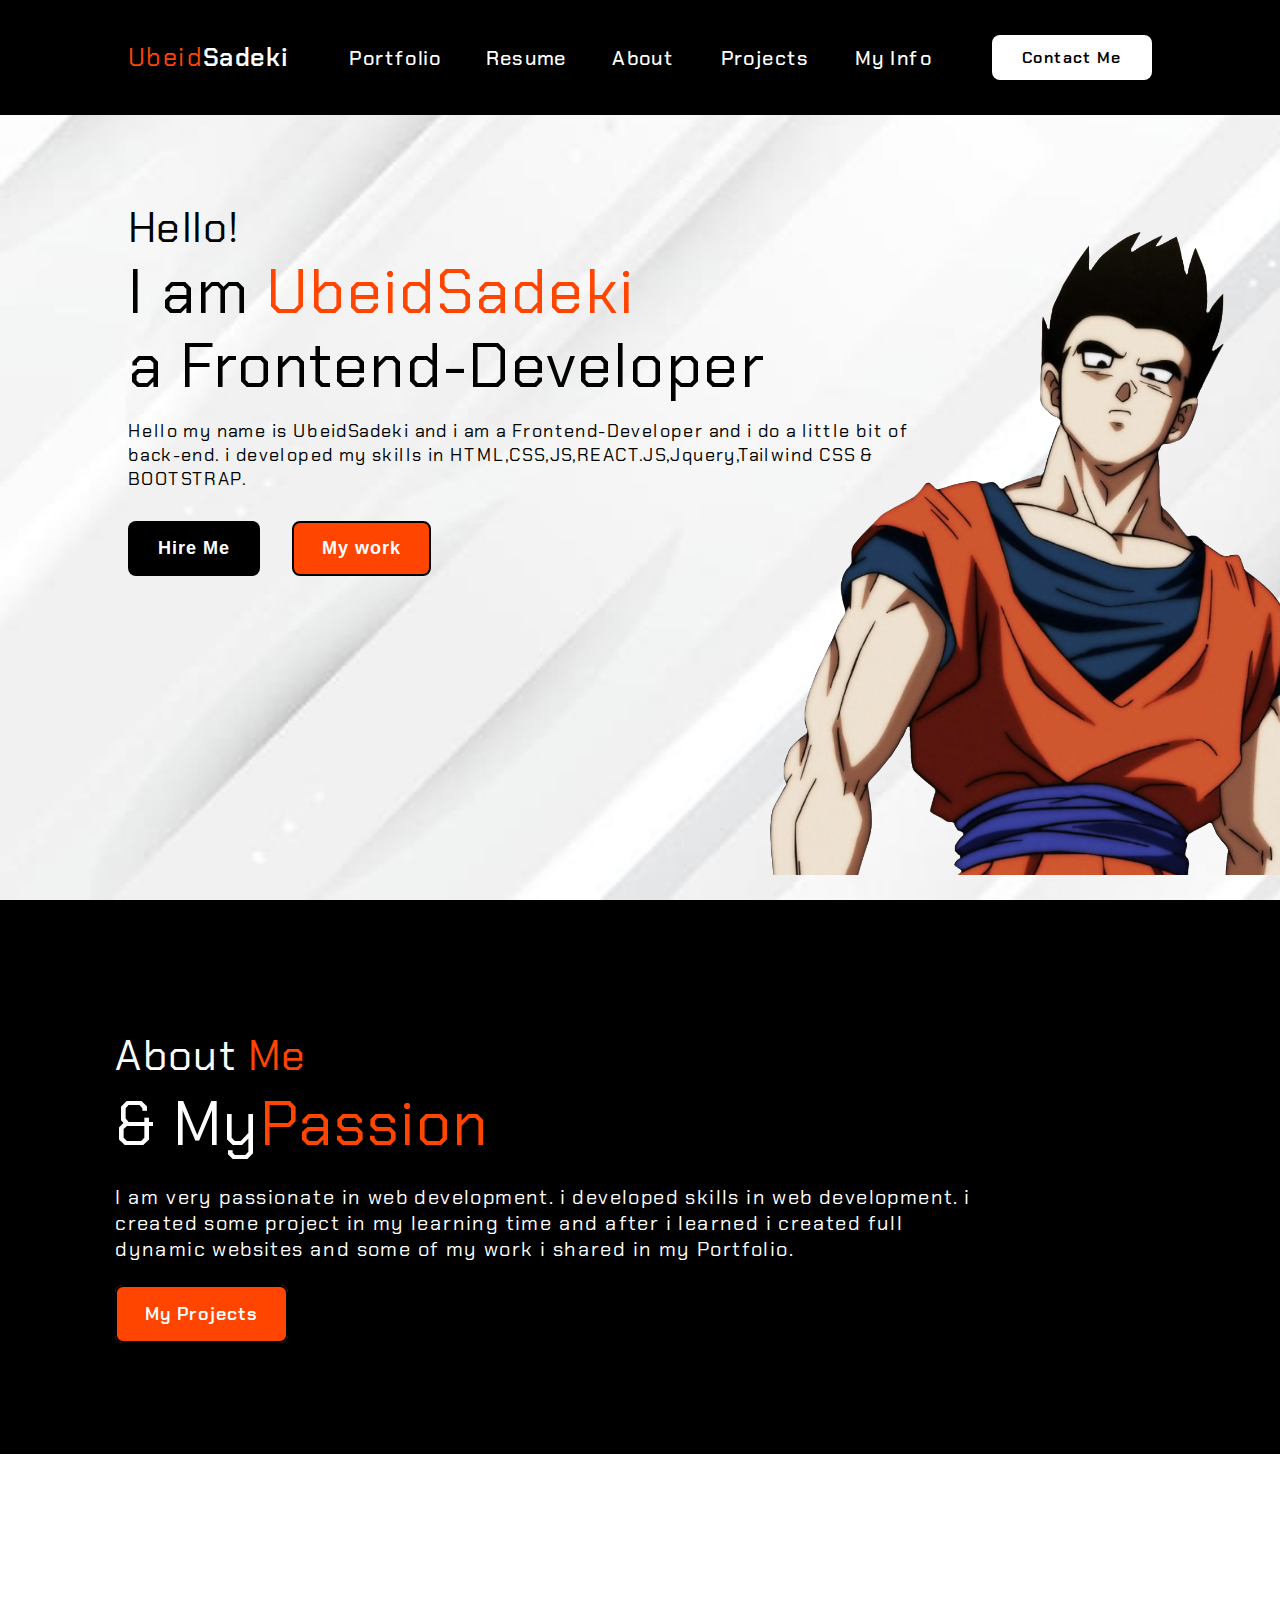
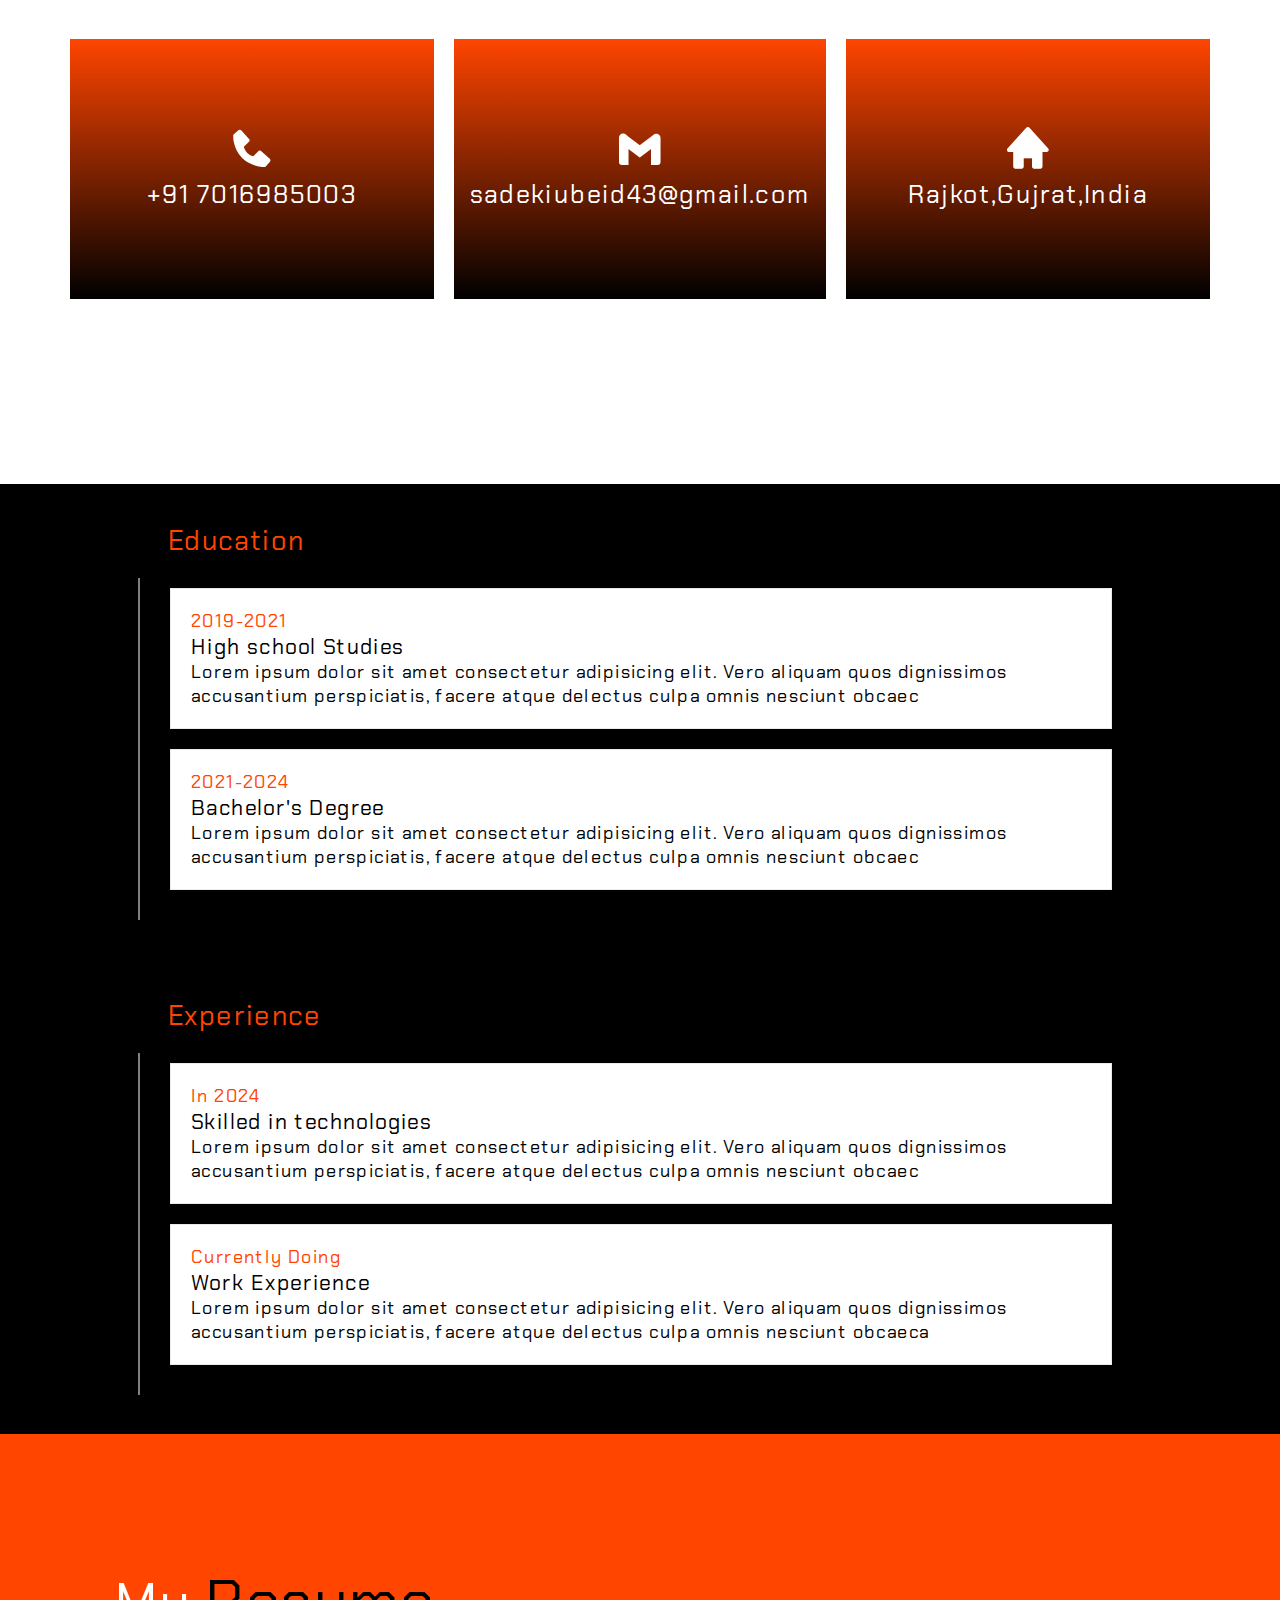
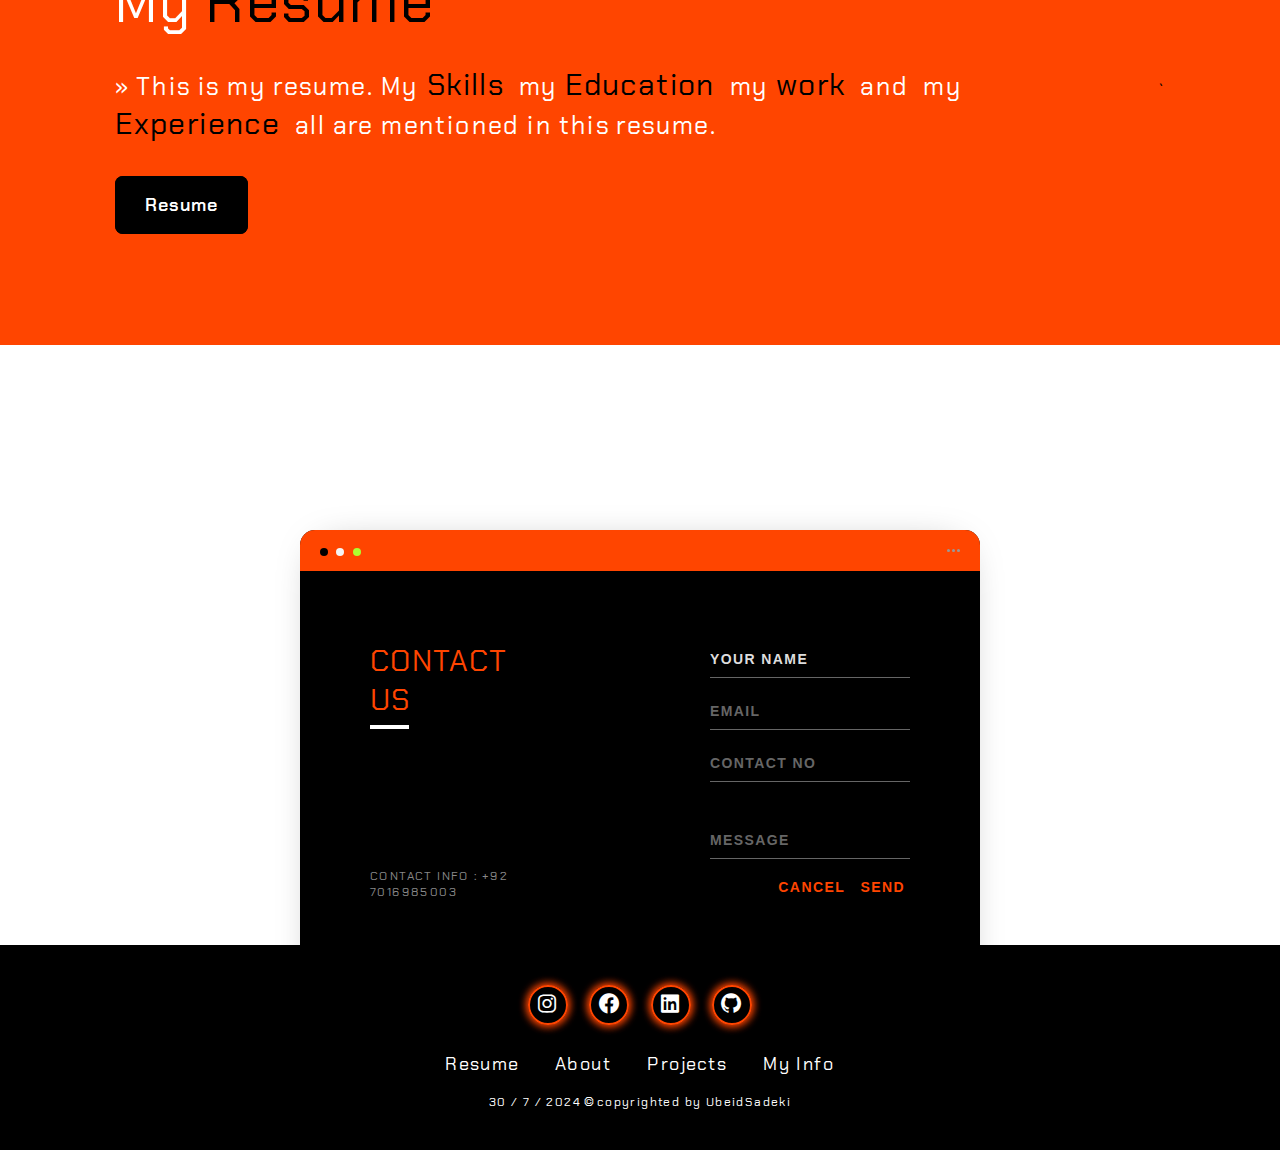
==== commit c140f85f: "Updated pro" ====
--- a/index.html
+++ b/index.html
@@ -1,11 +1,11 @@
 <!DOCTYPE html>
-<html lang="en">
+<html lang="en" class="">
 <head>
     <meta charset="UTF-8">
     <meta name="viewport" content="width=device-width, initial-scale=1.0">
     <title>My Portfolio</title>
     <link rel="stylesheet" href="style.css">
-    <script src="index.js"></script>
+    <script src="site.js"></script>
 
 <!-- google fonts link -->
     <link rel="preconnect" href="https://fonts.googleapis.com">
@@ -15,29 +15,27 @@
 <!-- Boxicons link for css -->
     <link href='https://unpkg.com/boxicons@2.1.4/css/boxicons.min.css' rel='stylesheet'>
 </head>
-<body>
+<body" >
  
 
 <!-- header content -->
     <header class="header">
-        
-
         <a href="#" class="logo"><span>Ubeid</span>Sadeki</a>
 
-        <nav class="navbar">
-            <a href="Index.html">Portfolio</a>
+        <nav class="navbar" id="nav">
+            <a href="#port">Portfolio</a>
             <a href="#second">Resume</a>
             <a href="#aboutto">About </a>
             <a href="#">Projects</a>
             <a href="#btna">My Info</a>
         
         </nav>
-            <a href="#contactform"  class="contactme">Contact Me</a>
+            <a href="#formme"  class="contactme">Contact Me</a>
     </header>
 
 
 <!-- Body content section 1 -->
-    <section class="home">
+    <section class="home" id="port">
         <div class="home-content">
 
             <h3>Hello!</h3>
@@ -52,14 +50,14 @@
                 <button class="btn-2">My work</button>
             </div>
            
-           <img src="img/gohan.png" alt="no image" style="height: 650px; width: 550px; margin-left: 90%; margin-top: -350px; border: 1px solid transparent;" >
+           <img src="img/gohan.png" alt="no image" style="height: 650px; width: 550px; margin-left: 80%; margin-top: -350px; border: 1px solid transparent;" >
 
         </div>
     </section>
    
     
 <!-- body content section 2 -->
-    <section class="about" >
+    <section class="about">
             <div class="about-content">
                 <h2 class="heading">About <span>Me</span></h2>
                 <h3>& My<span>Passion</span></h3>
@@ -83,9 +81,9 @@
         <div class="card-icon"><i  id="icon" class='bx bxs-home'></i>
         <p>Rajkot,Gujrat,India </p></div>
        </div>
-       
-
-    </section>
+    </section>
+
+    
 
     <!-- about section for education and Experience -->
         <section class="education" id="aboutto">
@@ -152,7 +150,7 @@
     </section>
 
    
-    <section class="form">
+    <section class="form" id="formme">
 
         <div class="background" id="contactform">
             <div class="container">
@@ -202,7 +200,7 @@
     </section>
 
     <!-- footer content -->
-     <footer class="footer"> 
+      <footer class="footer">  
     <div class="social">
         <a target="_blank" href="https://www.instagram.com/ubeid_sadeki99"><i class='bx bxl-instagram' ></i></a>
         <a target="_blank" href="https://www.facebook.com/ubeid.sadeki.180"><i class='bx bxl-facebook-circle' ></i></a>
@@ -216,10 +214,11 @@
         <li><a href="#aboutto">About</a></li>
         <li><a href="#">Projects</a></li>
         <li><a href="#btna">My Info</a></li>
-    </ul> 
+    </ul>  
 
  <!-- knowledge content -->
-    <p class="copyright">30 / 7 / 2024 &copy;copyrighted by UbeidSadeki</p>
+     <p class="copyright">30 / 7 / 2024 &copy;copyrighted by UbeidSadeki</p> 
     </footer>  
-  </body>
-  </html>+
+   </body>
+  </html> --- a/style.css
+++ b/style.css
@@ -8,9 +8,9 @@
     text-decoration: none;
     list-style: none;
 }
-html{
-    scroll-behavior: smooth;
-}
+ html{
+  scroll-behavior: smooth;
+ }
 
 
 /* header content */
@@ -25,7 +25,7 @@
     display: flex;
     justify-content: space-between;
     align-items: center;
-    z-index: 100;
+    z-index: 50;
    
 }
 .logo{
@@ -639,4 +639,16 @@
     }
   }
   
-
+  
+
+
+  .work{
+    background-color: black;
+    width: 100%;
+    height: 1000px;
+    color: white;
+  }
+
+  
+
+
